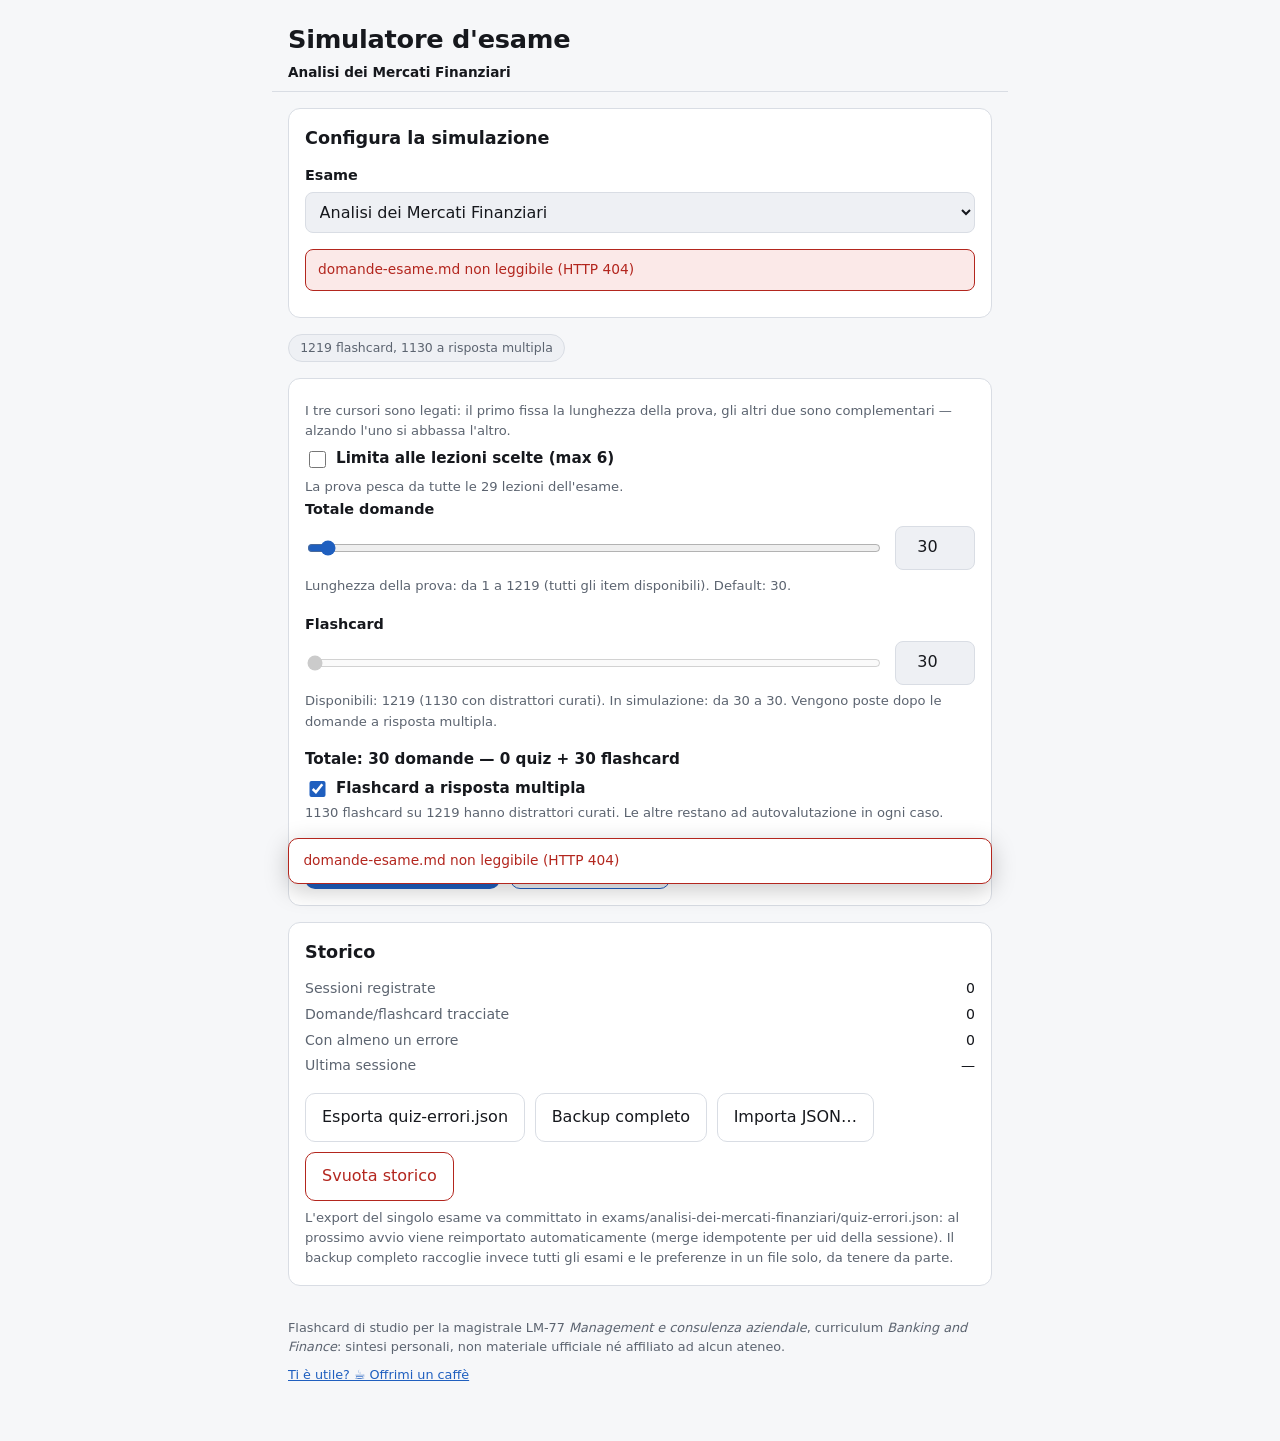
==== tools/quiz/index.html @ 2e33e02b "Prima pubblicazione del simulatore" ====
<!doctype html>
<html lang="it">
<head>
  <meta charset="utf-8">
  <meta name="viewport" content="width=device-width, initial-scale=1">
  <title>Simulatore d'esame — LM-77 Banking and Finance</title>
  <meta name="description" content="Simulatore di esame a risposta multipla e flashcard, generato dai file markdown del wiki di studio.">
  <link rel="stylesheet" href="css/style.css">
  <!-- Blocco PWA: vuoto qui, riempito da tools/quiz/esporta-pubblico.mjs. -->
  <!-- pwa:inizio -->
  <link rel="manifest" href="manifest.webmanifest">
  <meta name="theme-color" content="#1f5fbf" media="(prefers-color-scheme: light)">
  <meta name="theme-color" content="#14161a" media="(prefers-color-scheme: dark)">
  <link rel="icon" type="image/png" sizes="192x192" href="icone/icona-192.png">
  <link rel="apple-touch-icon" href="icone/apple-touch-icon.png">
  <meta name="apple-mobile-web-app-capable" content="yes">
  <meta name="apple-mobile-web-app-status-bar-style" content="default">
  <meta name="apple-mobile-web-app-title" content="Quiz LM-77">
  <!-- pwa:fine -->
</head>
<body>
  <header class="app-header">
    <h1>Simulatore d'esame</h1>
    <p class="app-subtitle" id="app-subtitle">LM-77 — Management e consulenza aziendale · Banking and Finance</p>
  </header>

  <main id="screen" class="screen" aria-live="polite"></main>

  <!-- Footer: sostituito per intero dall'export pubblico (disclaimer e
       donazioni al posto dei link a test e README, che lì non esistono). -->
  <!-- footer:inizio -->
  <footer class="app-footer">
    <p>Flashcard di studio per la magistrale LM-77 <em>Management e consulenza aziendale</em>,
       curriculum <em>Banking and Finance</em>: sintesi personali, non materiale ufficiale
       né affiliato ad alcun ateneo.</p>
    <p><a class="link" href="https://paypal.me/AmedeoSalvati" target="_blank" rel="noopener">Ti è utile? ☕ Offrimi un caffè</a></p>
  </footer>
  <!-- footer:fine -->

  <div id="toast" class="toast" role="status" aria-live="polite" hidden></div>

  <script type="module" src="js/app.js"></script>
</body>
</html>
---- tools/quiz/css/style.css ----
/* style.css — mobile-first, dark mode via prefers-color-scheme. */

:root {
  color-scheme: light dark;

  --bg: #f6f7f9;
  --surface: #ffffff;
  --surface-2: #eef0f4;
  --text: #16181d;
  --muted: #5c6470;
  --border: #d9dde4;

  --accent: #1f5fbf;
  --accent-contrast: #ffffff;
  --ok: #1a7f4b;
  --ok-bg: #e4f5ec;
  --ko: #b3261e;
  --ko-bg: #fbe9e8;
  --warn: #8a5a00;
  --warn-bg: #fdf1dc;
  --alarm: #a1104a;
  --alarm-bg: #fce7ef;

  --radius: 12px;
  --gap: 1rem;
  --maxw: 46rem;
}

@media (prefers-color-scheme: dark) {
  :root {
    --bg: #14161a;
    --surface: #1c1f26;
    --surface-2: #24282f;
    --text: #e8eaee;
    --muted: #a0a8b4;
    --border: #333944;

    --accent: #6ea8fe;
    --accent-contrast: #0f1216;
    --ok: #6ddba0;
    --ok-bg: #16311f;
    --ko: #ff8f86;
    --ko-bg: #3a1c1a;
    --warn: #f0c47a;
    --warn-bg: #362a14;
    --alarm: #ff9ec4;
    --alarm-bg: #3a1626;
  }
}

* { box-sizing: border-box; }

body {
  margin: 0;
  padding: 0 0 3rem;
  background: var(--bg);
  color: var(--text);
  font: 16px/1.55 system-ui, -apple-system, "Segoe UI", Roboto, "Helvetica Neue", sans-serif;
  -webkit-text-size-adjust: 100%;
}

.app-header,
.screen,
.app-footer { max-width: var(--maxw); margin: 0 auto; padding: 0 1rem; }

/* Sticky: durante il quiz l'intestazione è l'unico posto in cui compare il
   nome dell'esame, e la pagina delle domande è lunga. */
.app-header {
  position: sticky;
  top: 0;
  z-index: 5;
  background: var(--bg);
  padding-top: 1.25rem;
  padding-bottom: .5rem;
  border-bottom: 1px solid var(--border);
}
.app-header h1 { margin: 0; font-size: 1.35rem; letter-spacing: -.01em; }
.app-subtitle { margin: .15rem 0 0; color: var(--muted); font-size: .85rem; }
/* quando il sottotitolo porta il nome dell'esame in corso */
.app-subtitle.is-exam { color: var(--text); font-weight: 600; }

.app-footer { margin-top: 2rem; color: var(--muted); font-size: .8rem; }

h2 { font-size: 1.1rem; margin: 0 0 .75rem; }
h3 { font-size: .95rem; margin: 0 0 .5rem; }
.section-title { margin: 1.5rem 0 .5rem; }
p { margin: .5rem 0; }
code { font-family: ui-monospace, SFMono-Regular, Menlo, monospace; font-size: .9em; background: var(--surface-2); padding: .1em .35em; border-radius: 4px; }

/* Il fuoco deve restare sempre ben visibile: le schermate si ridisegnano a
   ogni interazione e la navigazione da tastiera è una modalità d'uso prevista. */
:where(button, a, input, select, summary, [tabindex]):focus-visible {
  outline: 3px solid var(--accent);
  outline-offset: 2px;
  border-radius: 6px;
}

.muted { color: var(--muted); }
.small { font-size: .82rem; }
.hint { color: var(--muted); font-size: .82rem; margin: .4rem 0 0; }

.link { color: var(--accent); }

/* --- card ---------------------------------------------------------------- */

.card {
  background: var(--surface);
  border: 1px solid var(--border);
  border-radius: var(--radius);
  padding: 1rem;
  margin: var(--gap) 0;
}
.card-muted { background: var(--surface-2); }

/* --- form ---------------------------------------------------------------- */

.field { margin-bottom: 1rem; }
.field-label { display: block; font-weight: 600; font-size: .9rem; margin-bottom: .35rem; }

.select,
input[type="number"] {
  font: inherit;
  color: var(--text);
  background: var(--surface-2);
  border: 1px solid var(--border);
  border-radius: 8px;
  padding: .55rem .6rem;
  width: 100%;
}

.counter { display: flex; align-items: center; gap: .75rem; }
.counter input[type="range"] { flex: 1 1 auto; min-width: 0; accent-color: var(--accent); height: 2rem; }
.counter input[type="number"] { flex: 0 0 5rem; width: 5rem; text-align: center; }

/* interruttore «flashcard a risposta multipla», sotto i tre cursori */
.toggle { margin: .35rem 0 0; display: flex; flex-direction: column; gap: .15rem; }
.toggle label { display: flex; align-items: center; gap: .45rem; font-weight: 600; font-size: .95rem; cursor: pointer; }
.toggle input[type="checkbox"] { width: 1.05rem; height: 1.05rem; accent-color: var(--accent); cursor: pointer; }
.toggle input[type="checkbox"]:disabled { cursor: default; }
.toggle input[type="checkbox"]:disabled + span { color: var(--muted); }
.toggle .hint { margin: 0; }

/* elenco delle lezioni del filtro: UNA PER RIGA e altezza limitata. Su due
   colonne il titolo va troncato, e i titoli si somigliano troppo perché un
   troncamento sia leggibile — «12 — L'Attività di Vigila…» e «13 — L'Attività
   di Vigila…» sono la stessa riga a schermo. L'altezza massima tiene comunque
   i cursori sotto agli occhi con venti lezioni in elenco. */
.lesson-grid {
  display: grid;
  grid-template-columns: 1fr;
  gap: .1rem;
  max-height: 15rem;
  overflow-y: auto;
  margin: .35rem 0 .25rem;
  padding: .35rem .5rem;
  background: var(--surface-2);
  border: 1px solid var(--border);
  border-radius: 8px;
}
/* `display: grid` batterebbe l'attributo `hidden`: senza questa riga l'elenco
   resterebbe visibile a filtro spento. */
.lesson-grid[hidden] { display: none; }

.lesson-item {
  display: flex;
  align-items: baseline;
  gap: .45rem;
  padding: .2rem 0;
  font-size: .9rem;
  cursor: pointer;
}
.lesson-item input[type="checkbox"] { flex: 0 0 auto; width: 1rem; height: 1rem; accent-color: var(--accent); cursor: pointer; }
.lesson-item input[type="checkbox"]:disabled { cursor: default; }
.lesson-item input[type="checkbox"]:disabled ~ span { color: var(--muted); }
/* il titolo può andare a capo: meglio due righe che un nome irriconoscibile */
.lesson-name { flex: 1 1 auto; min-width: 0; }
.lesson-count { flex: 0 0 auto; white-space: nowrap; font-size: .78rem; color: var(--muted); font-variant-numeric: tabular-nums; }

/* riepilogo del totale fisso della simulazione */
.sim-total {
  margin: 0 0 .25rem;
  font-weight: 600;
  font-size: .95rem;
  color: var(--text);
}

.visually-hidden {
  position: absolute; width: 1px; height: 1px;
  padding: 0; margin: -1px; overflow: hidden; clip: rect(0 0 0 0); white-space: nowrap; border: 0;
}

/* --- bottoni ------------------------------------------------------------- */

.btn {
  font: inherit;
  font-weight: 600;
  border-radius: 10px;
  border: 1px solid transparent;
  padding: .7rem 1rem;
  min-height: 2.75rem;
  cursor: pointer;
  background: var(--surface-2);
  color: var(--text);
}
.btn:disabled { opacity: .45; cursor: not-allowed; }
.btn-primary { background: var(--accent); color: var(--accent-contrast); }
.btn-secondary { background: var(--surface-2); border-color: var(--accent); color: var(--accent); }
.btn-ghost { background: transparent; border-color: var(--border); color: var(--text); font-weight: 500; }
.btn-danger { color: var(--ko); border-color: var(--ko); }
.btn-block { width: 100%; }

.actions { display: flex; gap: .6rem; margin-top: 1rem; }
.actions .btn { flex: 1 1 auto; }
.actions-wrap { flex-wrap: wrap; }
.actions-wrap .btn { flex: 1 1 12rem; }
.actions-split { justify-content: space-between; }

/* --- toolbar / progress -------------------------------------------------- */

.toolbar {
  display: flex; flex-wrap: wrap; gap: .5rem 1rem; align-items: center;
  padding-top: .5rem; font-size: .82rem;
}
.badge {
  background: var(--accent); color: var(--accent-contrast);
  border-radius: 999px; padding: .15rem .6rem; font-weight: 600; font-size: .75rem;
}
.progress { height: 6px; background: var(--surface-2); border-radius: 999px; overflow: hidden; margin-top: .5rem; }
.progress-bar { height: 100%; background: var(--accent); transition: width .2s ease; }

.stats { display: flex; flex-wrap: wrap; gap: .4rem; margin: 0; }
.pill {
  background: var(--surface-2); border: 1px solid var(--border);
  border-radius: 999px; padding: .2rem .7rem; font-size: .78rem; color: var(--muted);
}

/* --- domanda ------------------------------------------------------------- */

.question-text { font-size: 1.05rem; font-weight: 600; line-height: 1.45; margin: .35rem 0 .9rem; }

.options { display: flex; flex-direction: column; gap: .5rem; list-style: none; padding: 0; margin: 0; }

.option {
  display: flex; gap: .65rem; align-items: flex-start;
  text-align: left; width: 100%;
  font: inherit; color: var(--text);
  background: var(--surface-2);
  border: 1px solid var(--border);
  border-radius: 10px;
  padding: .7rem .8rem;
  cursor: pointer;
  min-height: 2.75rem;
}
button.option:hover { border-color: var(--accent); }
.option-selected { border-color: var(--accent); background: color-mix(in srgb, var(--accent) 14%, var(--surface-2)); }
.options-static .option { cursor: default; }
/* Nel feedback delle flashcard le opzioni restano <button> ma disabilitate:
   senza questa riga il browser le sbiadisce proprio quando vanno rilette. */
button.option:disabled { cursor: default; opacity: 1; color: var(--text); }
.option-correct { border-color: var(--ok); background: var(--ok-bg); }
.option-wrong { border-color: var(--ko); background: var(--ko-bg); }

.option-key {
  flex: 0 0 1.6rem; height: 1.6rem;
  display: inline-flex; align-items: center; justify-content: center;
  border-radius: 6px; background: var(--surface); border: 1px solid var(--border);
  font-weight: 700; font-size: .8rem;
}
.option-text { flex: 1 1 auto; min-width: 0; }

.tags { display: inline-flex; flex-wrap: wrap; gap: .3rem; margin-left: .4rem; vertical-align: middle; }
.tag { border-radius: 999px; padding: .05rem .5rem; font-size: .7rem; font-weight: 700; white-space: nowrap; }
.tag-ok { background: var(--ok); color: var(--surface); }
.tag-mine { background: var(--accent); color: var(--accent-contrast); }
.tag-alarm { background: var(--alarm); color: var(--surface); }
.tag-warn { background: transparent; }

/* --- griglia ------------------------------------------------------------- */

.grid { display: grid; grid-template-columns: repeat(auto-fill, minmax(2.5rem, 1fr)); gap: .4rem; }
.grid-cell {
  font: inherit; font-weight: 600;
  aspect-ratio: 1 / 1; min-height: 2.5rem;
  border-radius: 8px; border: 1px solid var(--border);
  background: var(--surface-2); color: var(--muted); cursor: pointer;
}
.grid-cell.is-answered { background: var(--accent); border-color: var(--accent); color: var(--accent-contrast); }
.grid-cell.is-current { outline: 2px solid var(--text); outline-offset: 1px; }

/* --- banner -------------------------------------------------------------- */

.banner { border-radius: 8px; padding: .6rem .75rem; font-size: .86rem; border: 1px solid; margin: .6rem 0; }
.banner-info { background: var(--surface-2); border-color: var(--border); color: var(--muted); }
.banner-warn { background: var(--warn-bg); border-color: var(--warn); color: var(--warn); }
.banner-alarm { background: var(--alarm-bg); border-color: var(--alarm); color: var(--alarm); }
.banner-error { background: var(--ko-bg); border-color: var(--ko); color: var(--ko); }
.banner-ok { background: var(--ok-bg); border-color: var(--ok); color: var(--ok); }

/* --- riepilogo ----------------------------------------------------------- */

.score { font-size: 1.5rem; margin: .25rem 0; }
.score-secondary { font-size: .9rem; color: var(--muted); margin: 0; }

.result-head { display: flex; gap: .5rem; align-items: center; }
.dot { width: .7rem; height: .7rem; border-radius: 50%; flex: 0 0 auto; display: inline-block; }
.dot-ok { background: var(--ok); }
.dot-ko { background: var(--ko); }
.dot-blank { background: var(--muted); }

.result-question { border-left: 4px solid var(--border); }
.result-question.is-ok { border-left-color: var(--ok); }
.result-question.is-ko { border-left-color: var(--ko); }
.result-question.is-blank { border-left-color: var(--muted); }

.explanation { font-size: .88rem; margin: .6rem 0; }
.answer { background: var(--surface-2); border-radius: 8px; padding: .7rem .8rem; margin: .75rem 0; }
.meta { display: flex; flex-wrap: wrap; gap: .5rem 1rem; align-items: baseline; margin-top: .75rem; }

.suggest { margin-top: .75rem; background: var(--surface-2); border-radius: 8px; padding: .5rem .7rem; }
.suggest summary { cursor: pointer; font-size: .85rem; font-weight: 600; }
.suggest ul { margin: .5rem 0 0; padding-left: 1.1rem; font-size: .85rem; }
.suggest li { margin-bottom: .5rem; }

.result-card { padding: .4rem 0; border-bottom: 1px solid var(--border); }
.result-card:last-child { border-bottom: 0; }
.result-card summary { cursor: pointer; display: flex; gap: .5rem; align-items: baseline; }

.kv { display: grid; grid-template-columns: 1fr auto; gap: .25rem .75rem; margin: 0; font-size: .88rem; }
.kv dt { color: var(--muted); }
.kv dd { margin: 0; font-variant-numeric: tabular-nums; text-align: right; }

details summary { cursor: pointer; }

/* --- toast --------------------------------------------------------------- */

.toast {
  position: fixed; left: 1rem; right: 1rem; bottom: 1rem;
  max-width: calc(var(--maxw) - 2rem); margin: 0 auto;
  background: var(--surface); border: 1px solid var(--border);
  border-radius: 10px; padding: .7rem .9rem; font-size: .86rem;
  box-shadow: 0 6px 24px rgba(0, 0, 0, .22); z-index: 20;
}
.toast[hidden] { display: none; }
.toast-error { border-color: var(--ko); color: var(--ko); }

/* --- documenti markdown del wiki (md-shell.html) -------------------------- */

.md-crumbs { margin: 0 0 .35rem; font-size: .82rem; }
.md-doc { line-height: 1.6; }

.md-meta {
  display: grid; gap: .2rem;
  background: var(--surface-2); border: 1px solid var(--border);
  border-radius: var(--radius); padding: .7rem .9rem; margin-bottom: 1rem;
  font-size: .82rem;
}
.md-meta-row { display: flex; gap: .5rem; }
.md-meta-key { flex: 0 0 6rem; color: var(--muted); font-weight: 600; }
.md-meta-val { flex: 1 1 auto; min-width: 0; overflow-wrap: anywhere; }

.md-toc {
  background: var(--surface); border: 1px solid var(--border);
  border-radius: var(--radius); padding: .6rem .9rem; margin-bottom: 1.5rem;
}
.md-toc summary { cursor: pointer; font-weight: 600; font-size: .9rem; }
.md-toc ul { list-style: none; margin: .6rem 0 0; padding: 0; font-size: .86rem; }
.md-toc li { margin: .15rem 0; }
.md-toc-h3 { padding-left: 1.1rem; }

.md-doc .md-heading { line-height: 1.3; scroll-margin-top: 1rem; }
.md-doc h1.md-heading { font-size: 1.45rem; margin: 1.8rem 0 .6rem; }
.md-doc h2.md-heading { font-size: 1.2rem; margin: 1.8rem 0 .5rem; padding-top: .6rem; border-top: 1px solid var(--border); }
.md-doc h3.md-heading { font-size: 1rem; margin: 1.3rem 0 .4rem; }
.md-doc h4.md-heading,
.md-doc h5.md-heading,
.md-doc h6.md-heading { font-size: .92rem; margin: 1rem 0 .3rem; color: var(--muted); }

.md-doc .md-list { padding-left: 1.3rem; margin: .5rem 0; }
.md-doc .md-list li { margin: .3rem 0; }
.md-doc .md-list .md-list { margin: .25rem 0; }

.md-quote {
  margin: .8rem 0; padding: .6rem .9rem;
  border-left: 3px solid var(--border); background: var(--surface);
  border-radius: 0 var(--radius) var(--radius) 0;
}
.md-quote > :first-child { margin-top: 0; }
.md-quote > :last-child { margin-bottom: 0; }
.quote-info { border-left-color: var(--accent); background: color-mix(in srgb, var(--accent) 8%, var(--surface)); }
.quote-warn { border-left-color: var(--warn); background: var(--warn-bg); }
.quote-alarm { border-left-color: var(--alarm); background: var(--alarm-bg); }

/* Il wrapper è ciò che scorre: senza, una tabella larga trascinerebbe con sé
   l'intera pagina sui telefoni. */
.md-table-wrap { overflow-x: auto; margin: .9rem 0; -webkit-overflow-scrolling: touch; }
.md-table { border-collapse: collapse; font-size: .86rem; min-width: 100%; }
.md-table th,
.md-table td { border: 1px solid var(--border); padding: .4rem .6rem; text-align: left; vertical-align: top; }
.md-table th { background: var(--surface-2); font-weight: 600; }
.md-table tbody tr:nth-child(even) { background: color-mix(in srgb, var(--surface-2) 45%, transparent); }

.md-code {
  overflow-x: auto; background: var(--surface-2); border: 1px solid var(--border);
  border-radius: var(--radius); padding: .7rem .9rem; font-size: .84rem; margin: .9rem 0;
}
.md-code code { background: none; padding: 0; }

.md-hr { border: 0; border-top: 1px solid var(--border); margin: 1.8rem 0; }

/* --- desktop ------------------------------------------------------------- */

@media (min-width: 40rem) {
  .app-header h1 { font-size: 1.6rem; }
  .actions .btn { flex: 0 1 auto; }
  .btn-block { width: 100%; }
}

@media (prefers-reduced-motion: reduce) {
  * { transition: none !important; animation: none !important; }
}
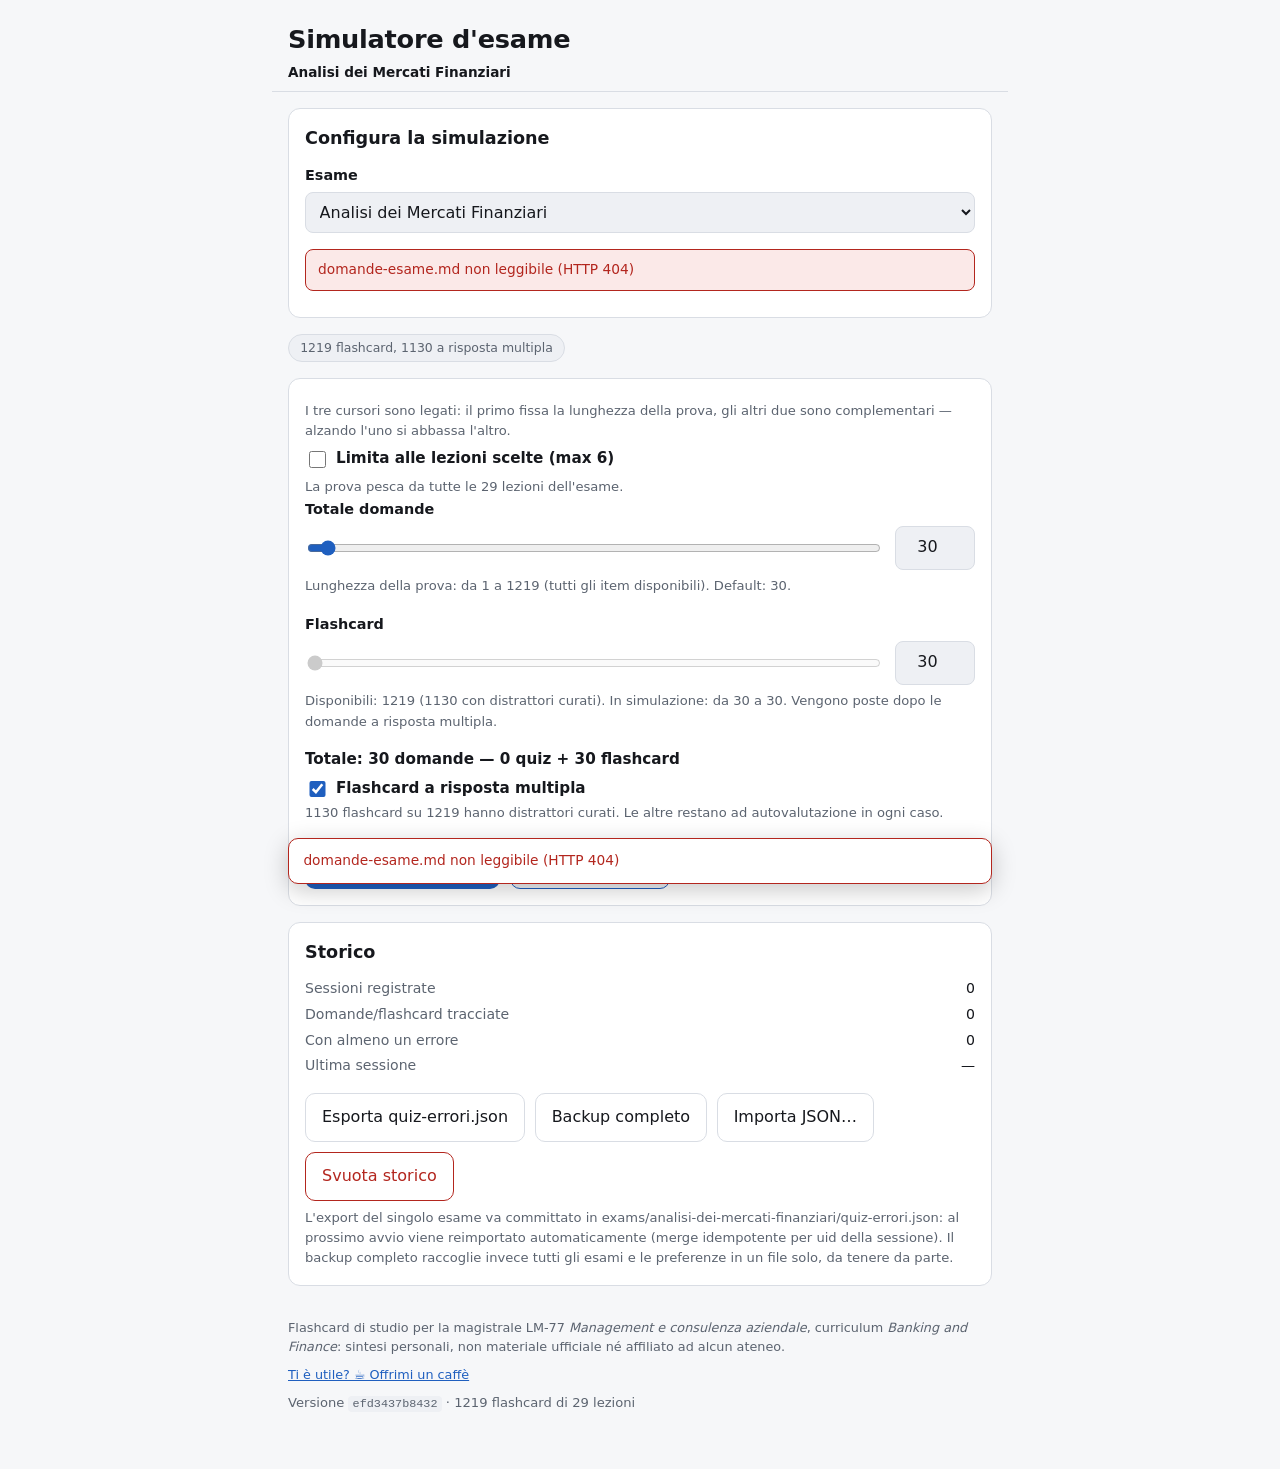
==== commit 05b62a40: "mostra la versione della build nel piede dell'app Co-Authored-By: Claude Opus 5 (1M context) <norepl" ====
--- a/tools/quiz/index.html
+++ b/tools/quiz/index.html
@@ -34,6 +34,7 @@
        curriculum <em>Banking and Finance</em>: sintesi personali, non materiale ufficiale
        né affiliato ad alcun ateneo.</p>
     <p><a class="link" href="https://paypal.me/AmedeoSalvati" target="_blank" rel="noopener">Ti è utile? ☕ Offrimi un caffè</a></p>
+    <p class="small muted">Versione <code>efd3437b8432</code> · 1219 flashcard di 29 lezioni</p>
   </footer>
   <!-- footer:fine -->
 
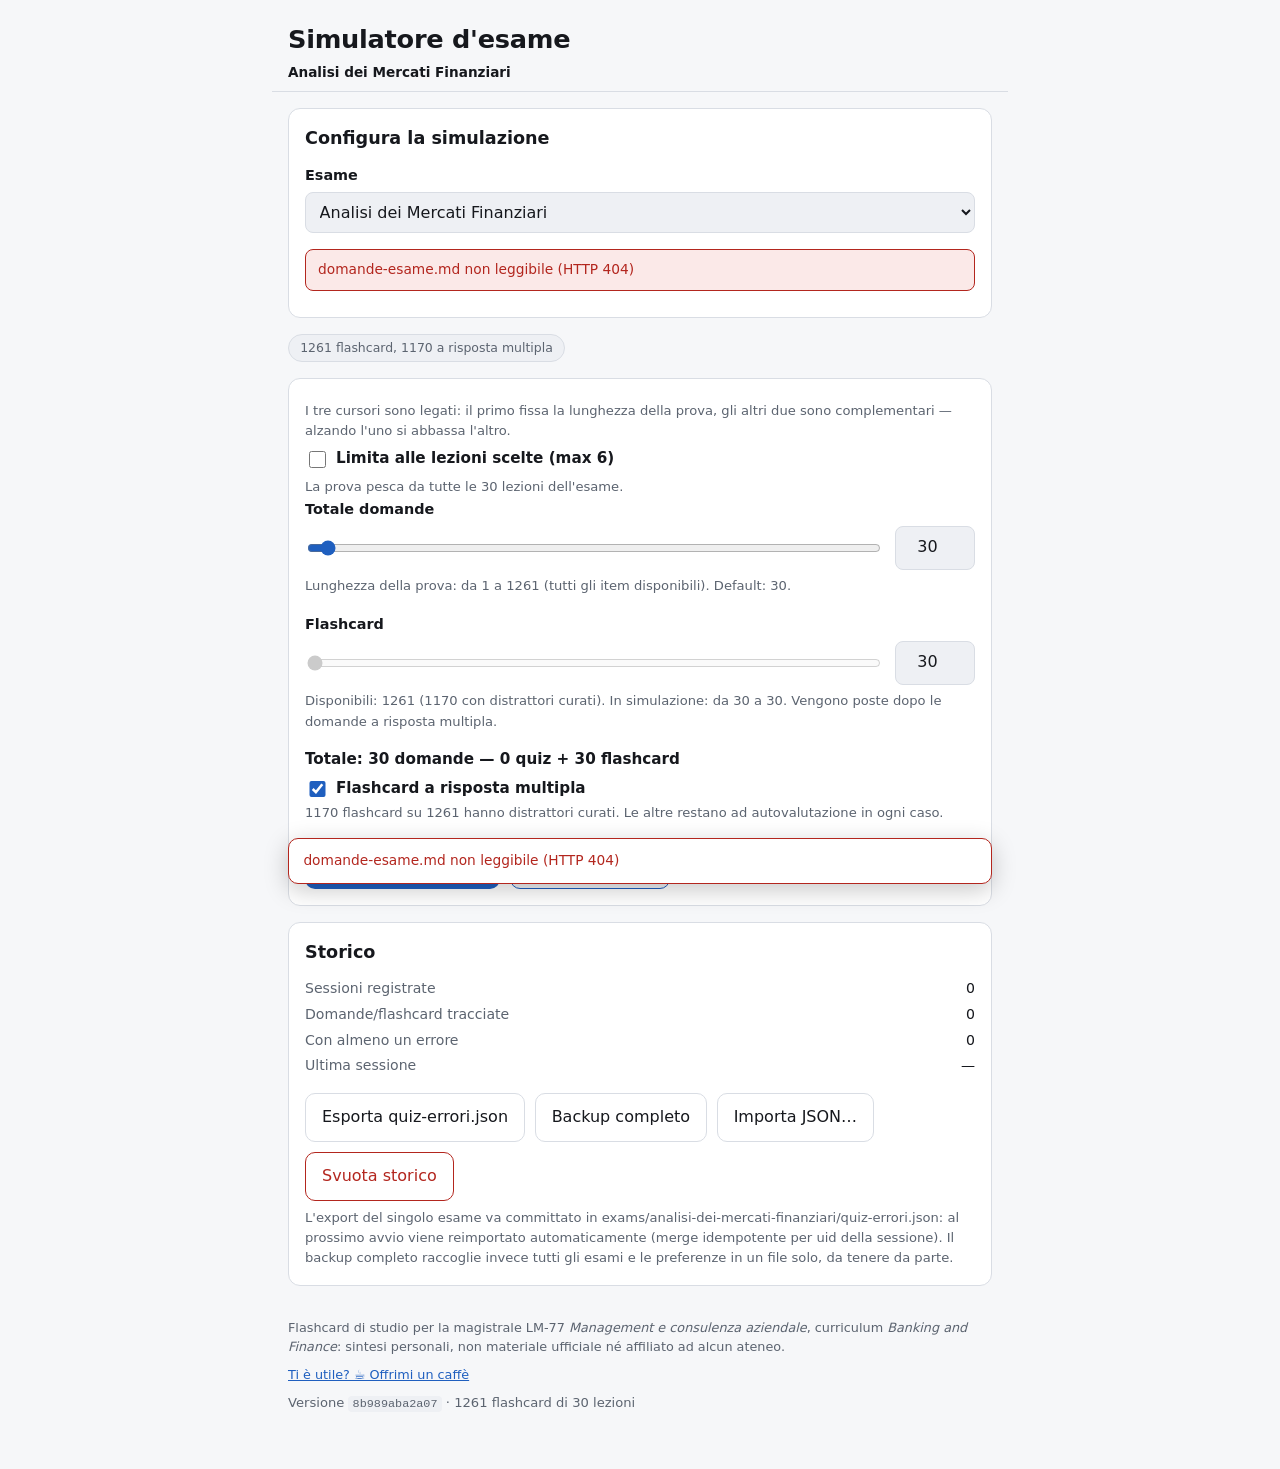
==== commit 4a5e5d64: "aggiorna le flashcard" ====
--- a/tools/quiz/index.html
+++ b/tools/quiz/index.html
@@ -34,7 +34,7 @@
        curriculum <em>Banking and Finance</em>: sintesi personali, non materiale ufficiale
        né affiliato ad alcun ateneo.</p>
     <p><a class="link" href="https://paypal.me/AmedeoSalvati" target="_blank" rel="noopener">Ti è utile? ☕ Offrimi un caffè</a></p>
-    <p class="small muted">Versione <code>efd3437b8432</code> · 1219 flashcard di 29 lezioni</p>
+    <p class="small muted">Versione <code>8b989aba2a07</code> · 1261 flashcard di 30 lezioni</p>
   </footer>
   <!-- footer:fine -->
 
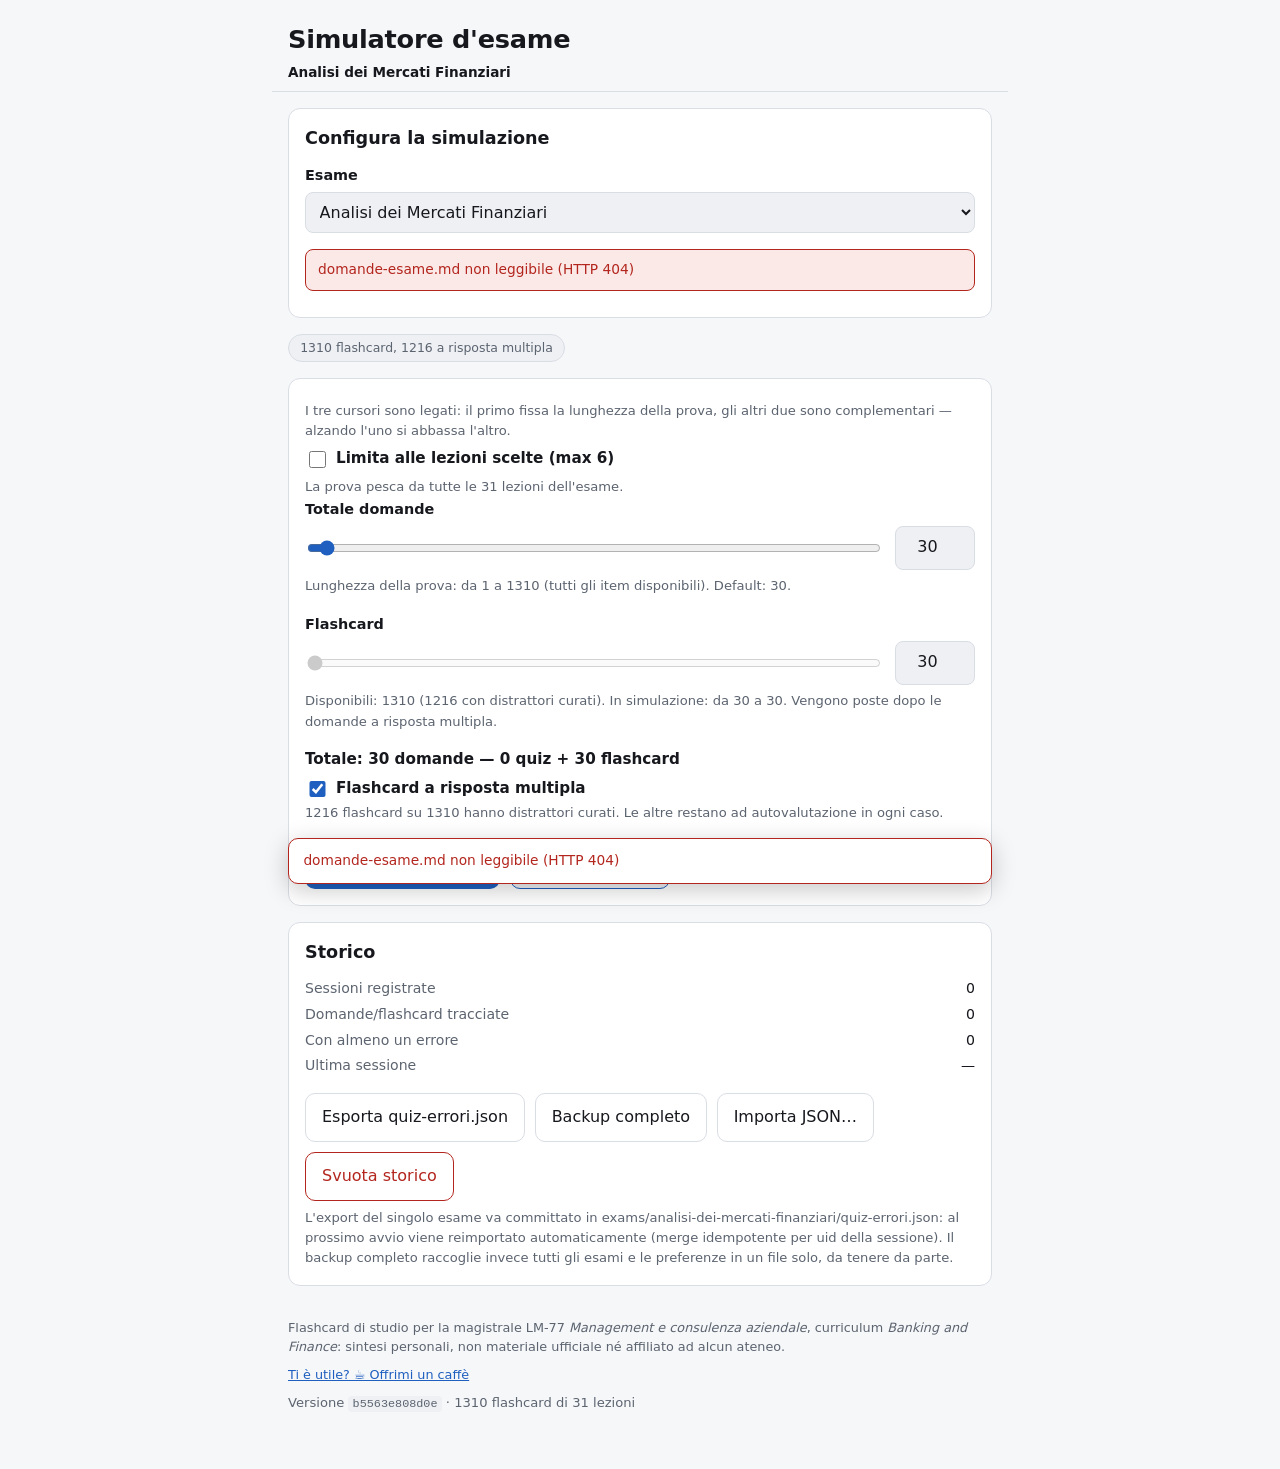
==== commit ac4ba47a: "aggiorna le flashcard" ====
--- a/tools/quiz/index.html
+++ b/tools/quiz/index.html
@@ -34,7 +34,7 @@
        curriculum <em>Banking and Finance</em>: sintesi personali, non materiale ufficiale
        né affiliato ad alcun ateneo.</p>
     <p><a class="link" href="https://paypal.me/AmedeoSalvati" target="_blank" rel="noopener">Ti è utile? ☕ Offrimi un caffè</a></p>
-    <p class="small muted">Versione <code>8b989aba2a07</code> · 1261 flashcard di 30 lezioni</p>
+    <p class="small muted">Versione <code>b5563e808d0e</code> · 1310 flashcard di 31 lezioni</p>
   </footer>
   <!-- footer:fine -->
 
